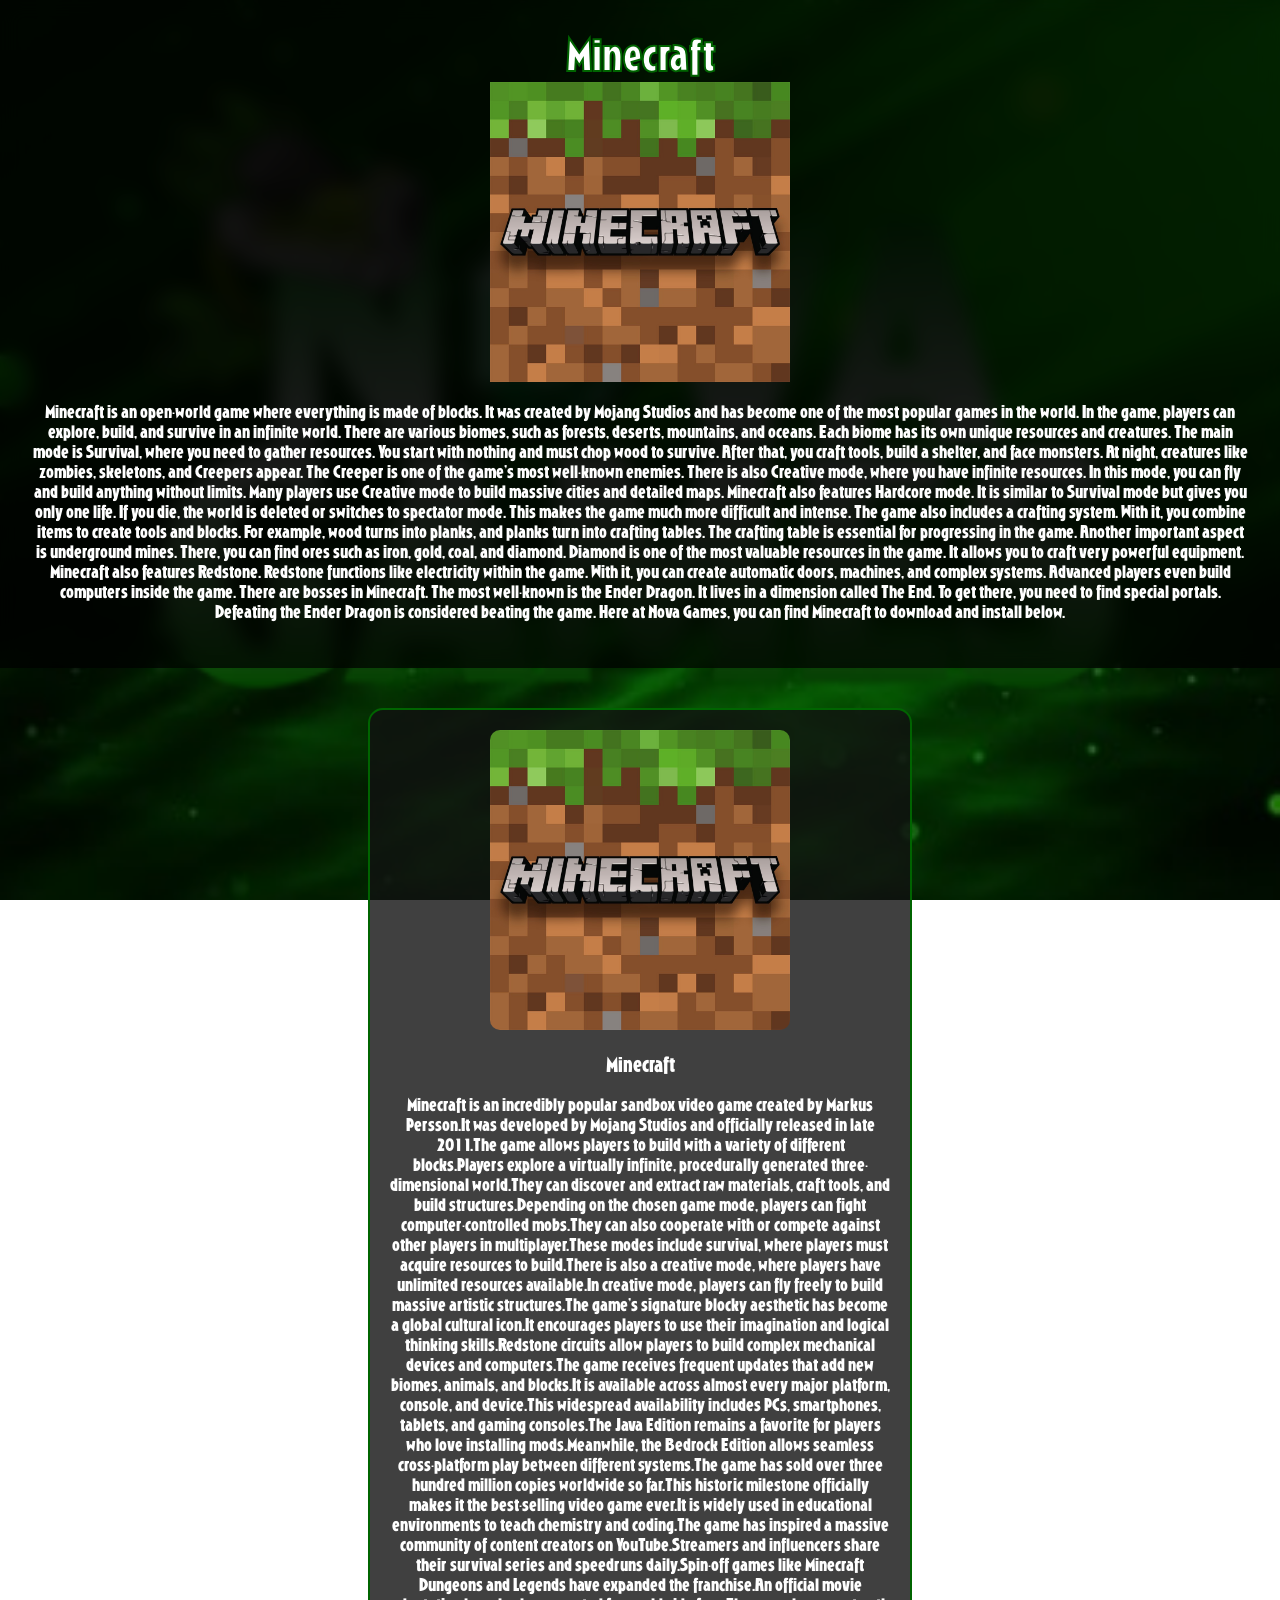
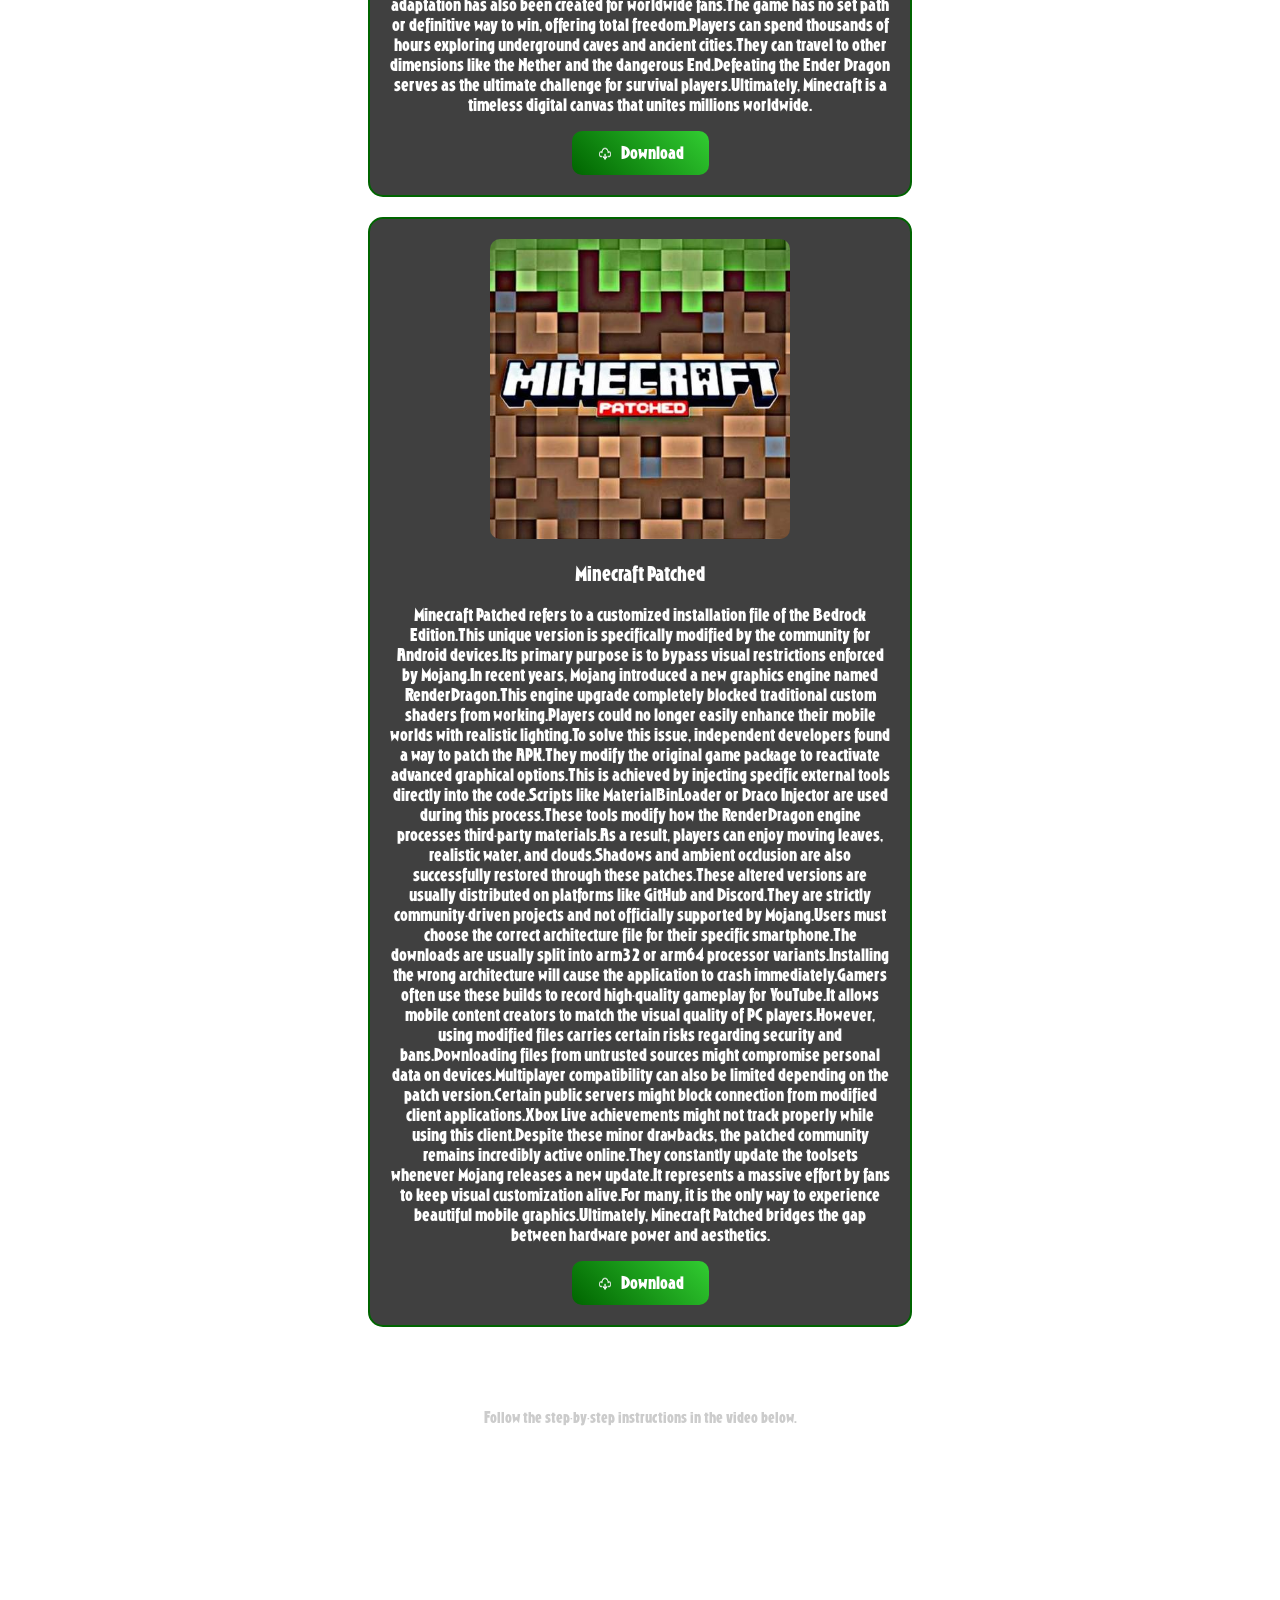
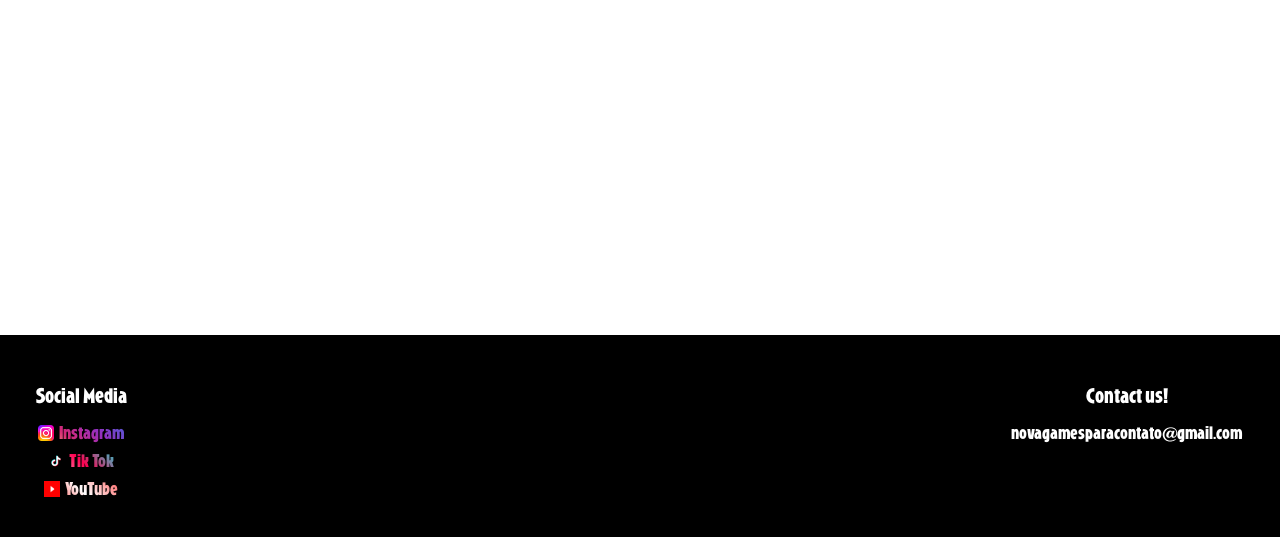
==== minecraft.html @ d8aa1c84 "Add files via upload" ====
<!DOCTYPE html>
<html>

<head>
    <title>Nova Game - Minecraft</title>
    <link rel="stylesheet" href="style.css">
</head>

<body>

<header>
    <h1>Minecraft</h1>
    <img src="minecraft.png" width="300">
<p>Minecraft is an open-world game where everything is made of blocks.
It was created by Mojang Studios and has become one of the most popular games in the world.
In the game, players can explore, build, and survive in an infinite world.
There are various biomes, such as forests, deserts, mountains, and oceans.
Each biome has its own unique resources and creatures.

The main mode is Survival, where you need to gather resources.
You start with nothing and must chop wood to survive.
After that, you craft tools, build a shelter, and face monsters.
At night, creatures like zombies, skeletons, and Creepers appear.
The Creeper is one of the game's most well-known enemies.

There is also Creative mode, where you have infinite resources.
In this mode, you can fly and build anything without limits.
Many players use Creative mode to build massive cities and detailed maps.

Minecraft also features Hardcore mode.
It is similar to Survival mode but gives you only one life.
If you die, the world is deleted or switches to spectator mode.
This makes the game much more difficult and intense.

The game also includes a crafting system.
With it, you combine items to create tools and blocks.
For example, wood turns into planks, and planks turn into crafting tables.
The crafting table is essential for progressing in the game.

Another important aspect is underground mines.
There, you can find ores such as iron, gold, coal, and diamond.
Diamond is one of the most valuable resources in the game.
It allows you to craft very powerful equipment.

Minecraft also features Redstone.
Redstone functions like electricity within the game.
With it, you can create automatic doors, machines, and complex systems.
Advanced players even build computers inside the game.

There are bosses in Minecraft.
The most well-known is the Ender Dragon.
It lives in a dimension called The End.
To get there, you need to find special portals. Defeating the Ender Dragon is considered beating the game.
Here at Nova Games, you can find Minecraft to download and install below.</p>
</header>

<main>

    <div class="jogo">
     <img src="minecraft.png" width="300">
   <h3>Minecraft</h3>
        <p>Minecraft is an incredibly popular sandbox video game created by Markus Persson.It was developed by Mojang Studios and officially released in late 2011.The game allows players to build with a variety of different blocks.Players explore a virtually infinite, procedurally generated three-dimensional world.They can discover and extract raw materials, craft tools, and build structures.Depending on the chosen game mode, players can fight computer-controlled mobs.They can also cooperate with or compete against other players in multiplayer.These modes include survival, where players must acquire resources to build.There is also a creative mode, where players have unlimited resources available.In creative mode, players can fly freely to build massive artistic structures.The game's signature blocky aesthetic has become a global cultural icon.It encourages players to use their imagination and logical thinking skills.Redstone circuits allow players to build complex mechanical devices and computers.The game receives frequent updates that add new biomes, animals, and blocks.It is available across almost every major platform, console, and device.This widespread availability includes PCs, smartphones, tablets, and gaming consoles.The Java Edition remains a favorite for players who love installing mods.Meanwhile, the Bedrock Edition allows seamless cross-platform play between different systems.The game has sold over three hundred million copies worldwide so far.This historic milestone officially makes it the best-selling video game ever.It is widely used in educational environments to teach chemistry and coding.The game has inspired a massive community of content creators on YouTube.Streamers and influencers share their survival series and speedruns daily.Spin-off games like Minecraft Dungeons and Legends have expanded the franchise.An official movie adaptation has also been created for worldwide fans.The game has no set path or definitive way to win, offering total freedom.Players can spend thousands of hours exploring underground caves and ancient cities.They can travel to other dimensions like the Nether and the dangerous End.Defeating the Ender Dragon serves as the ultimate challenge for survival players.Ultimately, Minecraft is a timeless digital canvas that unites millions worldwide.</p>
<a href="https://4br.me/Po3arPCvm">
       <button class="download">
    <img src="download.png"> Download
</button>
</a>
</div>
    
<div class="jogo">
       <img src="patched.png" width="300">
 <h3>Minecraft Patched</h3>
        <p>Minecraft Patched refers to a customized installation file of the Bedrock Edition.This unique version is specifically modified by the community for Android devices.Its primary purpose is to bypass visual restrictions enforced by Mojang.In recent years, Mojang introduced a new graphics engine named RenderDragon.This engine upgrade completely blocked traditional custom shaders from working.Players could no longer easily enhance their mobile worlds with realistic lighting.To solve this issue, independent developers found a way to patch the APK.They modify the original game package to reactivate advanced graphical options.This is achieved by injecting specific external tools directly into the code.Scripts like MaterialBinLoader or Draco Injector are used during this process.These tools modify how the RenderDragon engine processes third-party materials.As a result, players can enjoy moving leaves, realistic water, and clouds.Shadows and ambient occlusion are also successfully restored through these patches.These altered versions are usually distributed on platforms like GitHub and Discord.They are strictly community-driven projects and not officially supported by Mojang.Users must choose the correct architecture file for their specific smartphone.The downloads are usually split into arm32 or arm64 processor variants.Installing the wrong architecture will cause the application to crash immediately.Gamers often use these builds to record high-quality gameplay for YouTube.It allows mobile content creators to match the visual quality of PC players.However, using modified files carries certain risks regarding security and bans.Downloading files from untrusted sources might compromise personal data on devices.Multiplayer compatibility can also be limited depending on the patch version.Certain public servers might block connection from modified client applications.Xbox Live achievements might not track properly while using this client.Despite these minor drawbacks, the patched community remains incredibly active online.They constantly update the toolsets whenever Mojang releases a new update.It represents a massive effort by fans to keep visual customization alive.For many, it is the only way to experience beautiful mobile graphics.Ultimately, Minecraft Patched bridges the gap between hardware power and aesthetics.</p>
<a href="https://4br.me/GikrEsUw">
        <button class="download">
    <img src="download.png"> Download
</button>
    </a>
</div>

<div class="tutorial">
    <h2>How to get past the link shortener</h2>

    <p>Follow the step-by-step instructions in the video below.</p>

    <iframe 
        src="https://www.youtube.com/embed/42CUl60_7og"
        title="YouTube video player"
        frameborder="0"
        allowfullscreen>
    </iframe>
</div>
</div>
</main>

</body>

</html>

<footer>
    <div class="footer-social">
        <h3>Social Media</h3>

        <p class="instagram">
            <img src="instagram.png"> Instagram
        </p>

        <p class="tiktok">
    <img src="tiktok.png"> Tik Tok
</p>
        <p class="youtube">
    <img src="youtube.png"> YouTube
</p>
    </div>

    <div class="footer-contact">
        <h3>Contact us!</h3>
        <p>novagamesparacontato@gmail.com</p>
    </div>
</footer>
---- style.css ----
@font-face {
    font-family: "Fonte";
    src: url("fonte.otf");
}

body {
    background-image: url("novalogo.png");
    background-size: cover;
    background-position: center;
    background-attachment: fixed;
    color: white;
    font-family: "Fonte", sans-serif;
    margin: 0;
}

header {
    background-color: rgba(0, 0, 0, 0.7);
  backdrop-filter: blur(10px);
  padding: 30px;
    text-align: center;
}

h1 {
    margin: 0;
    font-size: 40px;
    font-family: "Fonte", sans-serif;
    color: white;
    -webkit-text-stroke: 2px #006400;
}

main {
    padding: 20px;
}

h2 {
    text-align: center;
    font-family: "Fonte", sans-serif;
    color: white;
}

.jogo {
    background-color: rgba(17, 17, 17, 0.8);
    border: 2px solid #006400;
    border-radius: 15px;
    padding: 20px;
    margin: 20px auto;
    max-width: 500px;
    text-align: center;
}

.jogo h3 {
    font-family: "Fonte", sans-serif;
    color: white;
}

.jogo img {
    max-width: 100%;
    border-radius: 10px;
}

p {
    font-family: "Fonte", sans-serif;
    color: white;
}

button {
    color: white;
    border: none;
    padding: 12px 25px;
    border-radius: 10px;
    cursor: pointer;
    font-size: 16px;
    font-family: "Fonte", sans-serif;
    transition: 0.3s;
    
    background: linear-gradient(45deg, #006400, #32CD32);
}

button:hover {
    transform: scale(1.1);
    box-shadow: 0 0 15px #32CD32;
}

button img {
    width: 16px;
    height: 16px;
    vertical-align: middle;
    margin-right: 5px;
}

button:hover {
    transform: scale(1.1);
box-shadow: 0 0 15px #32CD32;
}

footer {
    background-color: #000000;
    color: white;
    padding: 30px;
    margin-top: 40px;
    font-family: "Fonte", sans-serif;
    display: flex;
    justify-content: space-between;
    text-align: center;
}

footer h3 {
    margin-bottom: 15px;
}

footer p {
    margin: 8px;
    color: white;
}

.instagram {
    display: flex;
    align-items: center;
    justify-content: center;
    gap: 5px;

    background: linear-gradient(45deg, #feda75, #d62976, #962fbf, #4f5bd5);
    -webkit-background-clip: text;
    -webkit-text-fill-color: transparent;
}

.instagram img {
    width: 16px;
    height: 16px;
}

.tiktok {
    display: flex;
    align-items: center;
    justify-content: center;
    gap: 5px;

    background: linear-gradient(45deg, #ffffff, #ff0050, #00f2ea);
    -webkit-background-clip: text;
    -webkit-text-fill-color: transparent;
}

.tiktok img {
    width: 16px;
    height: 16px;
}

.youtube {
    display: flex;
    align-items: center;
    justify-content: center;
    gap: 5px;

    background: linear-gradient(45deg, #ff0000, #ffffff, #ff4d4d);
    -webkit-background-clip: text;
    -webkit-text-fill-color: transparent;
}

.youtube img {
    width: 16px;
    height: 16px;
}

.tutorial {
    text-align: center;
    margin: 30px auto;
    max-width: 700px;
}

.tutorial h2 {
    color: white;
}

.tutorial p {
    font-size: 14px;
    color: #ccc;
}

.tutorial iframe {
    width: 100%;
    height: 400px;
    border-radius: 10px;
}
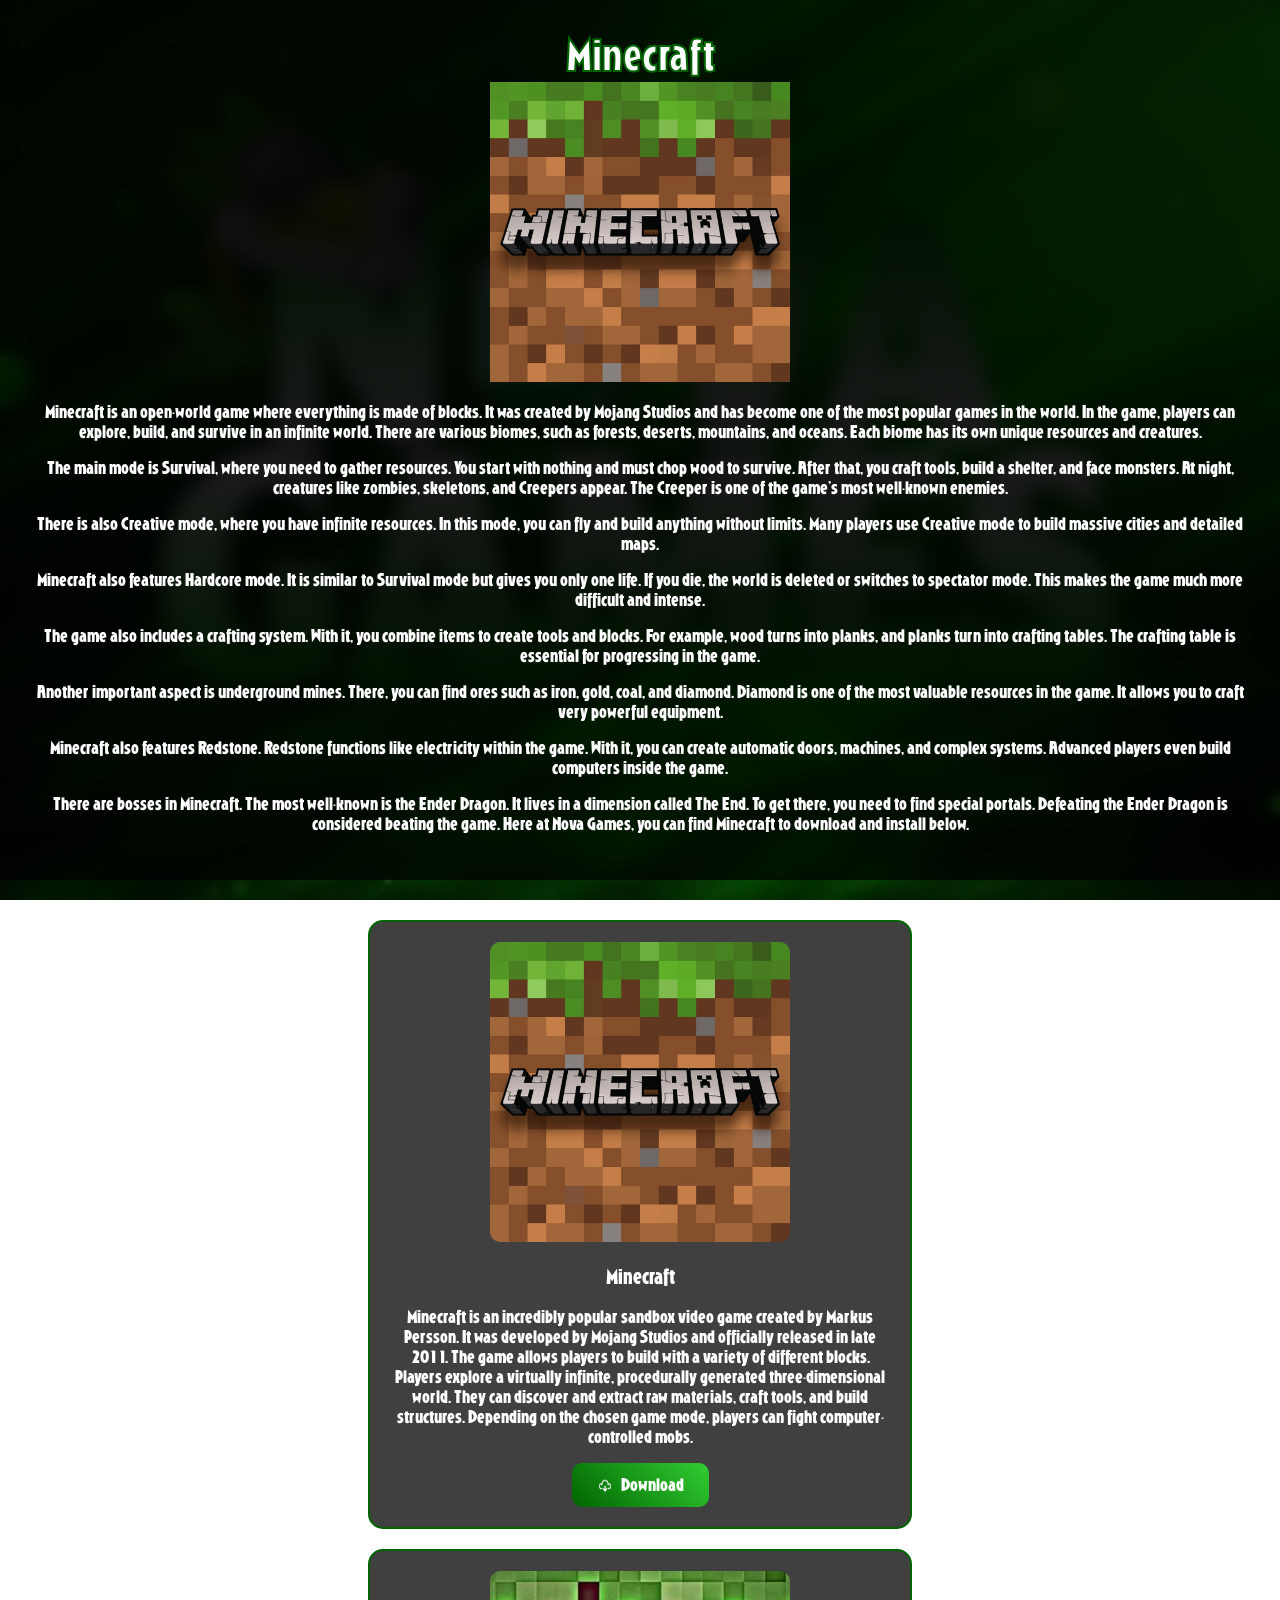
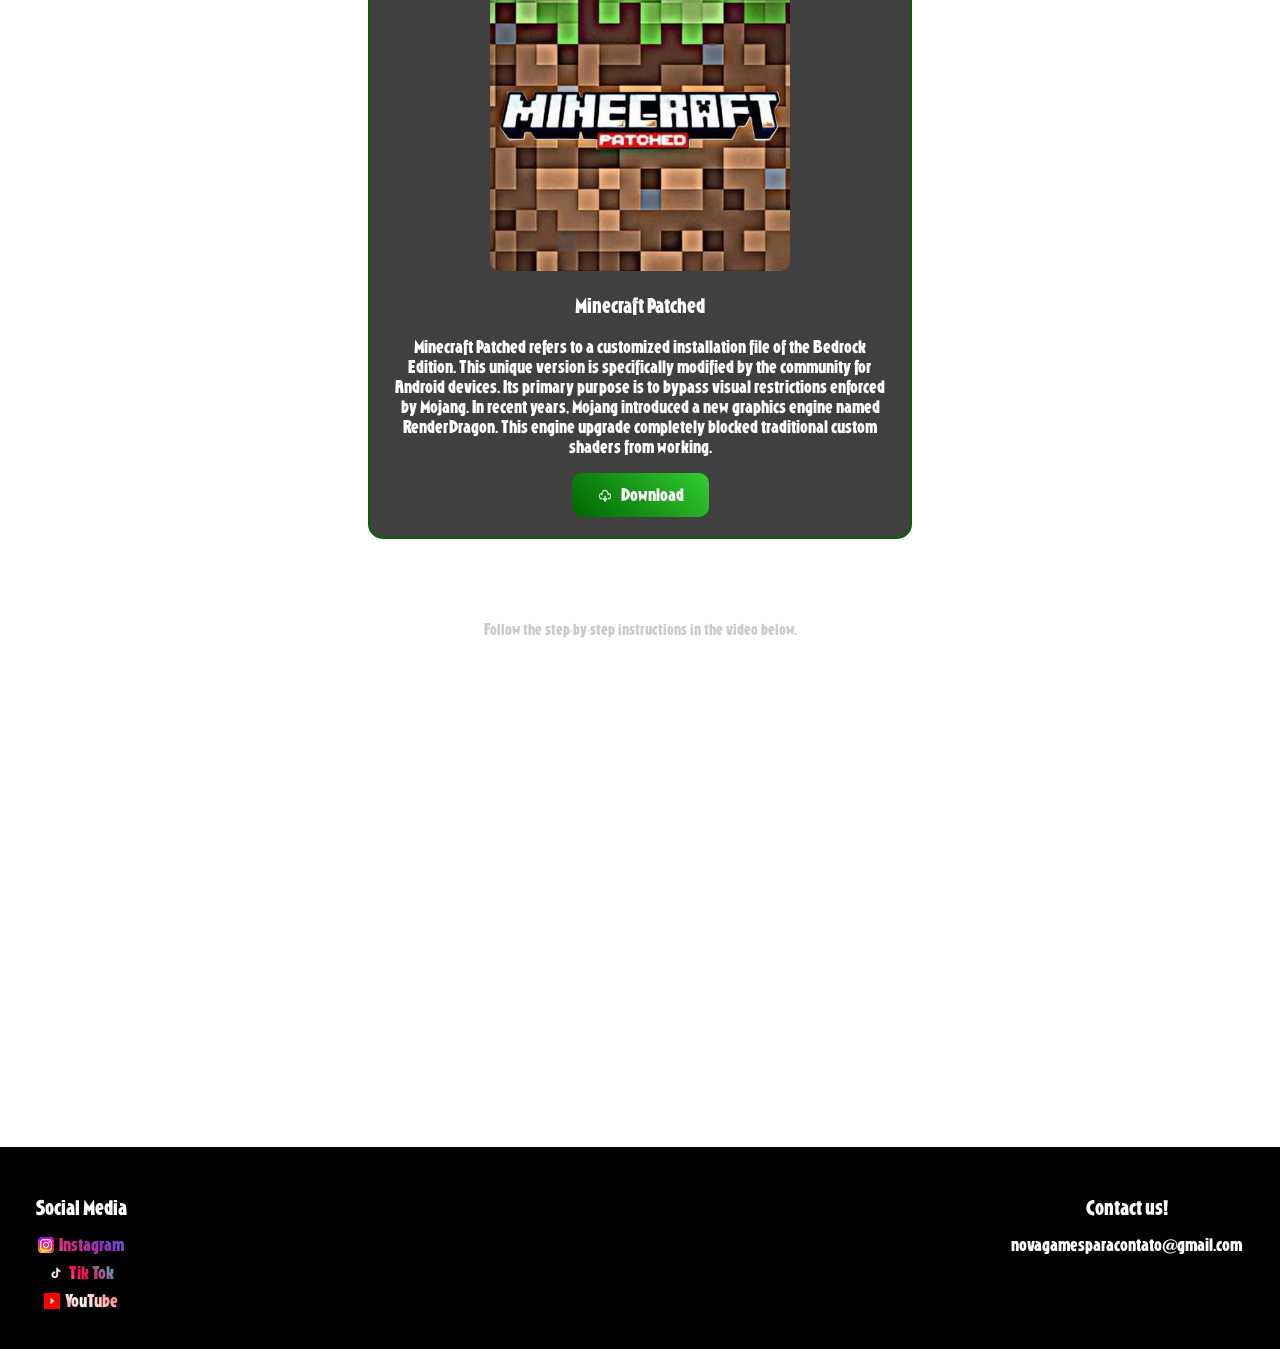
==== commit 2f612e66: "Update minecraft.html" ====
--- a/minecraft.html
+++ b/minecraft.html
@@ -1,120 +1,74 @@
 <!DOCTYPE html>
-<html>
-
+<html lang="en">
 <head>
+    <meta charset="UTF-8">
+    <meta name="viewport" content="width=device-width, initial-scale=1.0">
     <title>Nova Game - Minecraft</title>
     <link rel="stylesheet" href="style.css">
 </head>
-
 <body>
 
 <header>
     <h1>Minecraft</h1>
-    <img src="minecraft.png" width="300">
-<p>Minecraft is an open-world game where everything is made of blocks.
-It was created by Mojang Studios and has become one of the most popular games in the world.
-In the game, players can explore, build, and survive in an infinite world.
-There are various biomes, such as forests, deserts, mountains, and oceans.
-Each biome has its own unique resources and creatures.
-
-The main mode is Survival, where you need to gather resources.
-You start with nothing and must chop wood to survive.
-After that, you craft tools, build a shelter, and face monsters.
-At night, creatures like zombies, skeletons, and Creepers appear.
-The Creeper is one of the game's most well-known enemies.
-
-There is also Creative mode, where you have infinite resources.
-In this mode, you can fly and build anything without limits.
-Many players use Creative mode to build massive cities and detailed maps.
-
-Minecraft also features Hardcore mode.
-It is similar to Survival mode but gives you only one life.
-If you die, the world is deleted or switches to spectator mode.
-This makes the game much more difficult and intense.
-
-The game also includes a crafting system.
-With it, you combine items to create tools and blocks.
-For example, wood turns into planks, and planks turn into crafting tables.
-The crafting table is essential for progressing in the game.
-
-Another important aspect is underground mines.
-There, you can find ores such as iron, gold, coal, and diamond.
-Diamond is one of the most valuable resources in the game.
-It allows you to craft very powerful equipment.
-
-Minecraft also features Redstone.
-Redstone functions like electricity within the game.
-With it, you can create automatic doors, machines, and complex systems.
-Advanced players even build computers inside the game.
-
-There are bosses in Minecraft.
-The most well-known is the Ender Dragon.
-It lives in a dimension called The End.
-To get there, you need to find special portals. Defeating the Ender Dragon is considered beating the game.
-Here at Nova Games, you can find Minecraft to download and install below.</p>
+    <img src="minecraft.png" width="300" alt="Minecraft Logo">
+    <p>Minecraft is an open-world game where everything is made of blocks. It was created by Mojang Studios and has become one of the most popular games in the world. In the game, players can explore, build, and survive in an infinite world. There are various biomes, such as forests, deserts, mountains, and oceans. Each biome has its own unique resources and creatures.</p>
+    <p>The main mode is Survival, where you need to gather resources. You start with nothing and must chop wood to survive. After that, you craft tools, build a shelter, and face monsters. At night, creatures like zombies, skeletons, and Creepers appear. The Creeper is one of the game's most well-known enemies.</p>
+    <p>There is also Creative mode, where you have infinite resources. In this mode, you can fly and build anything without limits. Many players use Creative mode to build massive cities and detailed maps.</p>
+    <p>Minecraft also features Hardcore mode. It is similar to Survival mode but gives you only one life. If you die, the world is deleted or switches to spectator mode. This makes the game much more difficult and intense.</p>
+    <p>The game also includes a crafting system. With it, you combine items to create tools and blocks. For example, wood turns into planks, and planks turn into crafting tables. The crafting table is essential for progressing in the game.</p>
+    <p>Another important aspect is underground mines. There, you can find ores such as iron, gold, coal, and diamond. Diamond is one of the most valuable resources in the game. It allows you to craft very powerful equipment.</p>
+    <p>Minecraft also features Redstone. Redstone functions like electricity within the game. With it, you can create automatic doors, machines, and complex systems. Advanced players even build computers inside the game.</p>
+    <p>There are bosses in Minecraft. The most well-known is the Ender Dragon. It lives in a dimension called The End. To get there, you need to find special portals. Defeating the Ender Dragon is considered beating the game. Here at Nova Games, you can find Minecraft to download and install below.</p>
 </header>
 
 <main>
+    <div class="jogo">
+        <img src="minecraft.png" width="300" alt="Minecraft">
+        <h3>Minecraft</h3>
+        <p>Minecraft is an incredibly popular sandbox video game created by Markus Persson. It was developed by Mojang Studios and officially released in late 2011. The game allows players to build with a variety of different blocks. Players explore a virtually infinite, procedurally generated three-dimensional world. They can discover and extract raw materials, craft tools, and build structures. Depending on the chosen game mode, players can fight computer-controlled mobs.</p>
+        <a href="https://4br.me" target="_blank">
+            <button class="download">
+                <img src="download.png" alt="Download"> Download
+            </button>
+        </a>
+    </div>
+    
+    <div class="jogo">
+        <img src="patched.png" width="300" alt="Minecraft Patched">
+        <h3>Minecraft Patched</h3>
+        <p>Minecraft Patched refers to a customized installation file of the Bedrock Edition. This unique version is specifically modified by the community for Android devices. Its primary purpose is to bypass visual restrictions enforced by Mojang. In recent years, Mojang introduced a new graphics engine named RenderDragon. This engine upgrade completely blocked traditional custom shaders from working.</p>
+        <a href="https://4br.me" target="_blank">
+            <button class="download">
+                <img src="download.png" alt="Download"> Download
+            </button>
+        </a>
+    </div>
 
-    <div class="jogo">
-     <img src="minecraft.png" width="300">
-   <h3>Minecraft</h3>
-        <p>Minecraft is an incredibly popular sandbox video game created by Markus Persson.It was developed by Mojang Studios and officially released in late 2011.The game allows players to build with a variety of different blocks.Players explore a virtually infinite, procedurally generated three-dimensional world.They can discover and extract raw materials, craft tools, and build structures.Depending on the chosen game mode, players can fight computer-controlled mobs.They can also cooperate with or compete against other players in multiplayer.These modes include survival, where players must acquire resources to build.There is also a creative mode, where players have unlimited resources available.In creative mode, players can fly freely to build massive artistic structures.The game's signature blocky aesthetic has become a global cultural icon.It encourages players to use their imagination and logical thinking skills.Redstone circuits allow players to build complex mechanical devices and computers.The game receives frequent updates that add new biomes, animals, and blocks.It is available across almost every major platform, console, and device.This widespread availability includes PCs, smartphones, tablets, and gaming consoles.The Java Edition remains a favorite for players who love installing mods.Meanwhile, the Bedrock Edition allows seamless cross-platform play between different systems.The game has sold over three hundred million copies worldwide so far.This historic milestone officially makes it the best-selling video game ever.It is widely used in educational environments to teach chemistry and coding.The game has inspired a massive community of content creators on YouTube.Streamers and influencers share their survival series and speedruns daily.Spin-off games like Minecraft Dungeons and Legends have expanded the franchise.An official movie adaptation has also been created for worldwide fans.The game has no set path or definitive way to win, offering total freedom.Players can spend thousands of hours exploring underground caves and ancient cities.They can travel to other dimensions like the Nether and the dangerous End.Defeating the Ender Dragon serves as the ultimate challenge for survival players.Ultimately, Minecraft is a timeless digital canvas that unites millions worldwide.</p>
-<a href="https://4br.me/Po3arPCvm">
-       <button class="download">
-    <img src="download.png"> Download
-</button>
-</a>
-</div>
-    
-<div class="jogo">
-       <img src="patched.png" width="300">
- <h3>Minecraft Patched</h3>
-        <p>Minecraft Patched refers to a customized installation file of the Bedrock Edition.This unique version is specifically modified by the community for Android devices.Its primary purpose is to bypass visual restrictions enforced by Mojang.In recent years, Mojang introduced a new graphics engine named RenderDragon.This engine upgrade completely blocked traditional custom shaders from working.Players could no longer easily enhance their mobile worlds with realistic lighting.To solve this issue, independent developers found a way to patch the APK.They modify the original game package to reactivate advanced graphical options.This is achieved by injecting specific external tools directly into the code.Scripts like MaterialBinLoader or Draco Injector are used during this process.These tools modify how the RenderDragon engine processes third-party materials.As a result, players can enjoy moving leaves, realistic water, and clouds.Shadows and ambient occlusion are also successfully restored through these patches.These altered versions are usually distributed on platforms like GitHub and Discord.They are strictly community-driven projects and not officially supported by Mojang.Users must choose the correct architecture file for their specific smartphone.The downloads are usually split into arm32 or arm64 processor variants.Installing the wrong architecture will cause the application to crash immediately.Gamers often use these builds to record high-quality gameplay for YouTube.It allows mobile content creators to match the visual quality of PC players.However, using modified files carries certain risks regarding security and bans.Downloading files from untrusted sources might compromise personal data on devices.Multiplayer compatibility can also be limited depending on the patch version.Certain public servers might block connection from modified client applications.Xbox Live achievements might not track properly while using this client.Despite these minor drawbacks, the patched community remains incredibly active online.They constantly update the toolsets whenever Mojang releases a new update.It represents a massive effort by fans to keep visual customization alive.For many, it is the only way to experience beautiful mobile graphics.Ultimately, Minecraft Patched bridges the gap between hardware power and aesthetics.</p>
-<a href="https://4br.me/GikrEsUw">
-        <button class="download">
-    <img src="download.png"> Download
-</button>
-    </a>
-</div>
-
-<div class="tutorial">
-    <h2>How to get past the link shortener</h2>
-
-    <p>Follow the step-by-step instructions in the video below.</p>
-
-    <iframe 
-        src="https://www.youtube.com/embed/42CUl60_7og"
-        title="YouTube video player"
-        frameborder="0"
-        allowfullscreen>
-    </iframe>
-</div>
-</div>
+    <div class="tutorial">
+        <h2>How to get past the link shortener</h2>
+        <p>Follow the step-by-step instructions in the video below.</p>
+        <iframe 
+            src="https://youtube.com"
+            title="YouTube video player"
+            style="border:0;"
+            allowfullscreen>
+        </iframe>
+    </div>
 </main>
-
-</body>
-
-</html>
 
 <footer>
     <div class="footer-social">
         <h3>Social Media</h3>
-
-        <p class="instagram">
-            <img src="instagram.png"> Instagram
-        </p>
-
-        <p class="tiktok">
-    <img src="tiktok.png"> Tik Tok
-</p>
-        <p class="youtube">
-    <img src="youtube.png"> YouTube
-</p>
+        <p class="instagram"><img src="instagram.png" alt="Instagram"> Instagram</p>
+        <p class="tiktok"><img src="tiktok.png" alt="TikTok"> Tik Tok</p>
+        <p class="youtube"><img src="youtube.png" alt="YouTube"> YouTube</p>
     </div>
 
     <div class="footer-contact">
         <h3>Contact us!</h3>
         <p>novagamesparacontato@gmail.com</p>
     </div>
-</footer>+</footer>
+
+</body>
+</html>
